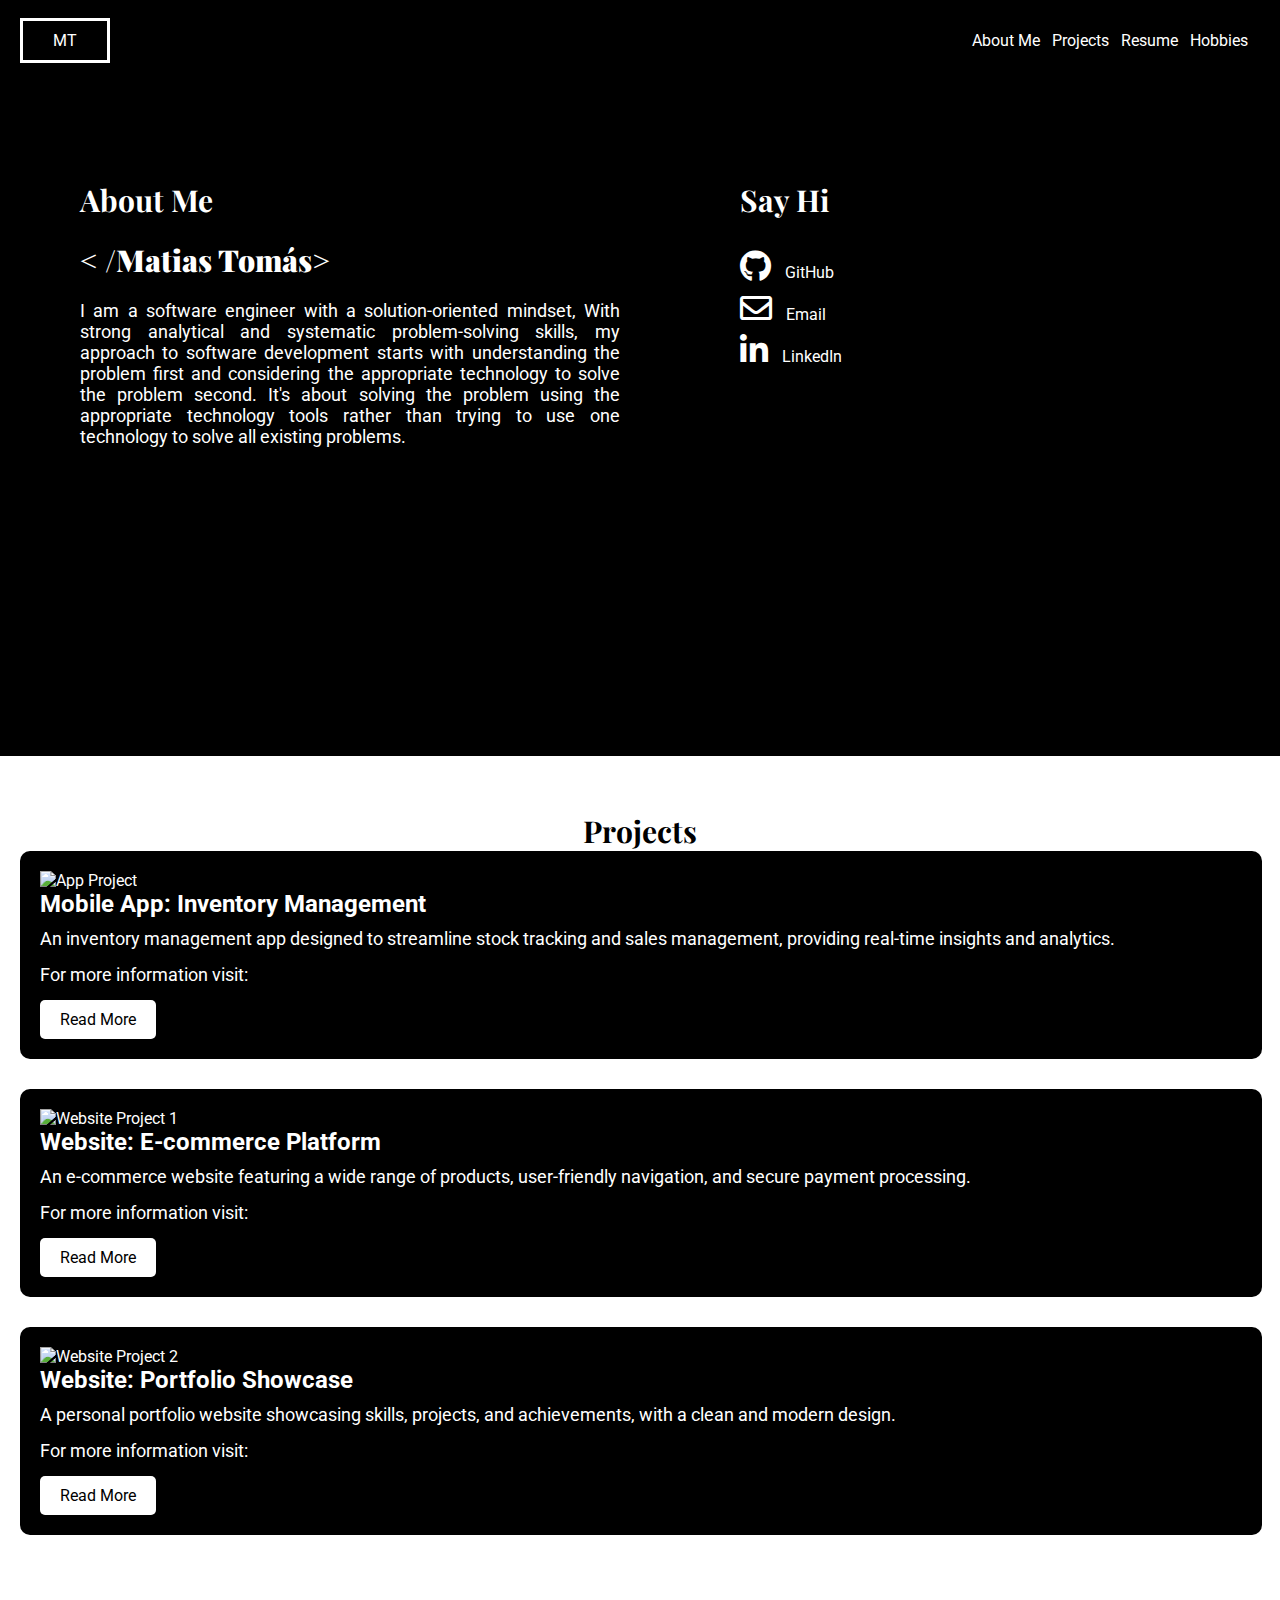
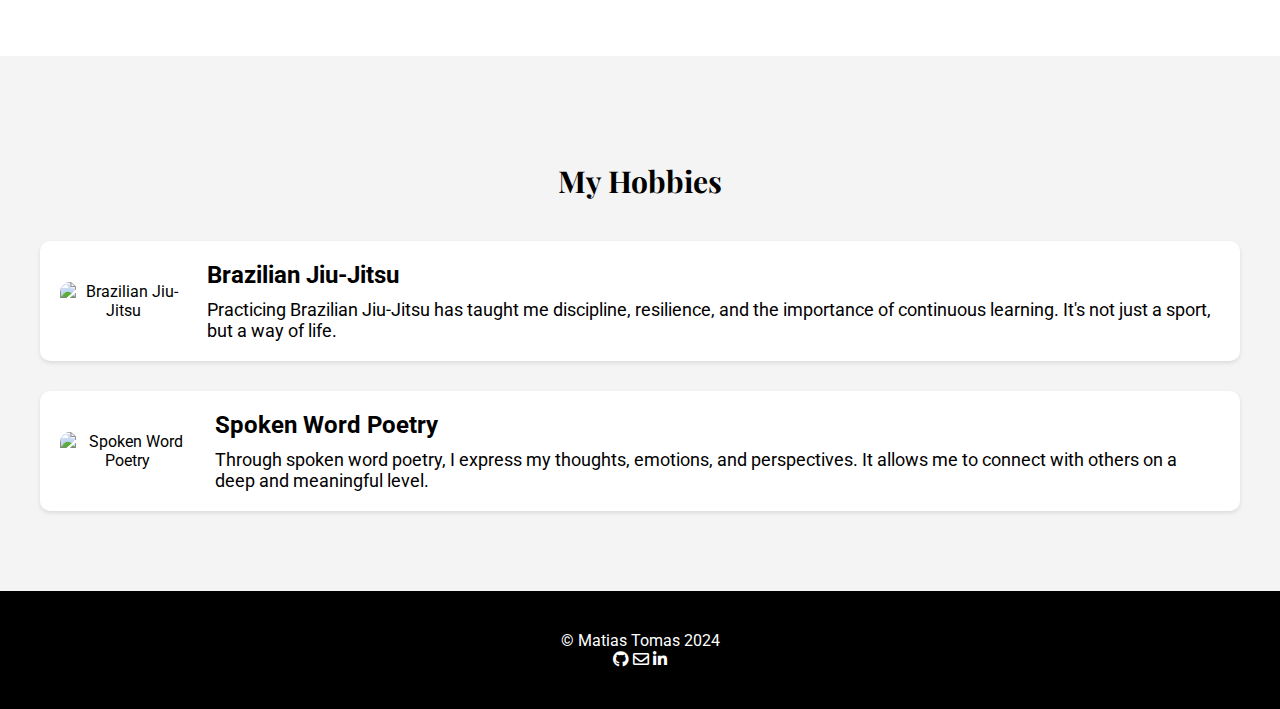
==== index.html @ c50df965 "update version" ====
<!DOCTYPE html>
<html lang="en">
<head>
    <meta charset="UTF-8">
    <meta name="viewport" content="width=device-width, initial-scale=1.0">
    <title>Home</title>
    <link rel="stylesheet" href="css/style.css">
    <link rel="stylesheet" href="https://cdnjs.cloudflare.com/ajax/libs/font-awesome/5.15.4/css/all.min.css">
    <link rel="stylesheet" href="https://cdnjs.cloudflare.com/ajax/libs/font-awesome/4.7.0/css/font-awesome.min.css">
    <link href="https://fonts.googleapis.com/css2?family=Playfair+Display:wght@400;700&family=Roboto:wght@400;700&display=swap" rel="stylesheet">
</head>
<body>
    <div class="wrapper">
        <section class="main">
            <header class="top-section">
                <div class="initials horizontal-grid">MT</div>
                <nav class="menu horizontal-grid">
                    <ul>
                        <li><a href="#aboutme" onclick="getScreenHeight()" id="about">About Me</a></li>
                        <li><a href="#project" onclick="manipulateFooter()">Projects</a></li>
                        <li><a href="matiastomas-cv.pdf">Resume</a></li>
                        <li><a href="#hobbies">Hobbies</a></li>
                        <li>
                            <svg xmlns="http://www.w3.org/2000/svg" viewBox="0 0 512 512">
                                <!-- Font Awesome Pro 5.15.4 by @fontawesome - https://fontawesome.com License - https://fontawesome.com/license (Commercial License) -->
                                <path d="M283.211 512c78.962 0 151.079-35.925 198.857-94.792 7.068-8.708-.639-21.43-11.562-19.35-124.203 23.654-238.262-71.576-238.262-196.954 0-72.222 38.662-138.635 101.498-174.394 9.686-5.512 7.25-20.197-3.756-22.23A258.156 258.156 0 0 0 283.211 0c-141.309 0-256 114.511-256 256 0 141.309 114.511 256 256 256z"/>
                            </svg>
                        </li>
                    </ul>
                </nav>
            </header>

            <section class="banner-section" id="aboutme">
                <div class="mid-container">
                    <div class="about-contact-container">
                        <div class="left-about-me font-size horizontal-grid">
                            <h1>About Me</h1>
                            <h2><strong> < /Matias Tomás></strong></h2>
                            <p>
                               I am a software engineer with a solution-oriented mindset, With strong analytical and systematic problem-solving skills, my approach to software development starts with understanding the problem first and considering the appropriate technology to solve the problem second. It's about solving the problem using the appropriate technology tools rather than trying to use one technology to solve all existing problems.
                            </p>
                        </div>

                        <div class="left-contact-me font-size horizontal-grid">
                          <h2>Say Hi</h2>
                          <ol style="list-style: none; padding: 10px 0 0 0; margin: 0;">
                            <li><a href="https://github.com/Matiastomas" target="_blank"><i class="fab fa-github fa-2x" style="margin-right: 10px;"></i> GitHub</a></li>
                            <li><a href="mailto:matiastomasdev@gmail.com" target="_blank"><i class="far fa-envelope fa-2x" style="margin-right: 10px;"></i> Email</a></li>
                            <li><a href="https://www.linkedin.com/in/matias-tom%C3%A1s/" target="_blank"><i class="fab fa-linkedin fa-2x" style="margin-right: 10px;"></i> LinkedIn</a></li>
                            <!-- Add more social media icons and links as needed -->
                        </ol>
                      </div>
                    </div>
                </div>
            </section>
        </section>    
        <section class="main-content" id="project">
          <h3>Projects</h3>
          <div class="project-card">
              <img src="app_project.jpg" alt="App Project">
              <div class="project-info">
                  <h4>Mobile App: Inventory Management</h4>
                  <p>An inventory management app designed to streamline stock tracking and sales management, providing real-time insights and analytics.</p>
                  <p>For more information visit:</p>
                  <a href="#" class="btn">Read More</a>
              </div>
          </div>
          <div class="project-card">
              <img src="website_project1.jpg" alt="Website Project 1">
              <div class="project-info">
                  <h4>Website: E-commerce Platform</h4>
                  <p>An e-commerce website featuring a wide range of products, user-friendly navigation, and secure payment processing.</p>
                  <p>For more information visit:</p>
                  <a href="#" class="btn">Read More</a>
              </div>
          </div>
          <div class="project-card">
              <img src="website_project2.jpg" alt="Website Project 2">
              <div class="project-info">
                  <h4>Website: Portfolio Showcase</h4>
                  <p>A personal portfolio website showcasing skills, projects, and achievements, with a clean and modern design.</p>
                  <p>For more information visit:</p>
                  <a href="#" class="btn">Read More</a>
              </div>
          </div>
      </section>
      <section class="beyond-the-code-section" id="hobbies">
        <div class="beyond-the-code-container">
            <h3>My Hobbies</h3>
            <div class="activity-card">
                <img src="bjj.jpg" alt="Brazilian Jiu-Jitsu">
                <div class="activity-info">
                    <h4>Brazilian Jiu-Jitsu</h4>
                    <p>Practicing Brazilian Jiu-Jitsu has taught me discipline, resilience, and the importance of continuous learning. It's not just a sport, but a way of life.</p>
                </div>
            </div>
            <div class="activity-card">
                <img src="spoken_word_poetry.jpg" alt="Spoken Word Poetry">
                <div class="activity-info">
                    <h4>Spoken Word Poetry</h4>
                    <p>Through spoken word poetry, I express my thoughts, emotions, and perspectives. It allows me to connect with others on a deep and meaningful level.</p>
                </div>
            </div>
        </div>
    </section>
    
    </div>
    
    <footer>
        <div>&copy; Matias Tomas 2024</div>
        <div class="social-media-icons">
          <a href="https://github.com/Matiastomas" target="_blank"><i class="fab fa-github"></i></a>
          <a href="mailto:matiastomasdev@gmail.com" target="_blank"><i class="far fa-envelope"></i></a>
          <a href="https://www.linkedin.com/in/matias-tom%C3%A1s/" target="_blank"><i class="fab fa-linkedin"></i></a>
          <!-- Add more social media icons and links as needed -->
      </div>
    </footer>
    <script src="js/manipulate-footer.js"></script>
</body>
</html>
---- css/style.css ----
/* Import Google Fonts */
@import url('https://fonts.googleapis.com/css2?family=Playfair+Display:wght@400;700&family=Roboto:wght@400;700&display=swap');

/* Reset and box-sizing */
* {
    margin: 0;
    padding: 0;
    box-sizing: border-box;
}

html, body {
    height: 100%;
}

/* Main container */
.wrapper {
    display: flex;
    flex-direction: column;
    min-height: 100vh;
}

/* Main section to take available space */
.main {
    flex: 1;
}

/* Header */
header {
    background-color: #000000;
    position: fixed;
    top: 0;
    left: 0;
    right: 0;
    z-index: 9999;
    width: 100%;
    height: 80px;
    display: flex;
    justify-content: space-between;
    align-items: center;
    padding: 0 20px;
}

/* Initials */
div.initials {
    border: 3px solid #ffffff;
    padding: 10px 30px;
    color: #ffffff;
    font-family: 'Roboto', sans-serif;
}

/* Navigation menu */
nav.menu ul {
    display: flex;
    list-style: none;
}

.menu ul li {
    margin-left: 12px;
    color: #ffffff;
}

/* Banner section */
.banner-section {
    width: 100%;
    height: 676px;
    background-color: #000000;
    margin-top: 80px;
    padding-top: 20px;
}

/* About and Contact container */
.about-contact-container {
    display: flex;
    justify-content: space-between;
    flex-wrap: wrap;
}

/* About me section */
.left-about-me {
    width: 45%;
}

.left-about-me p {
    font-family: 'Roboto', sans-serif;
    text-align: justify;
    font-size: 18px;
}

/* Contact me section */
.left-contact-me {
    width: 45%;
}

.left-contact-me ol {
    padding: 0;
    margin: 0;
}

.left-contact-me li {
    margin-bottom: 10px;
}

/* Links */
a {
    color: #ffffff;
    text-decoration: none;
}

/* Hover effect for links */
ul li a:hover {
    border-bottom: 4px solid #ffffff;
    padding-bottom: 10px;
    cursor: pointer;
}

/* Color class */
.color {
    color: #ffffff;
}

/* Font size class */
.font-size {
    color: #ffffff;
    font-size: 12px;
}

/* Project card container */
.project-card {
    background-color: #000000; /* Black background */
    color: #ffffff; /* White text */
    padding: 20px;
    border-radius: 10px;
    margin-bottom: 30px;
    margin-left: 20px;
    width: 97%;
}

/* Project card title */
.project-card h4 {
    font-size: 24px;
    margin-bottom: 10px;
}

/* Project card description */
.project-card p {
    font-size: 18px;
    margin-bottom: 15px;
}

/* Read more button */
.project-card .btn {
    display: inline-block;
    background-color: #ffffff; /* White background */
    color: #000000; /* Black text */
    padding: 10px 20px;
    border-radius: 5px;
    text-decoration: none;
    transition: background-color 0.3s;
}

.project-card .btn:hover {
    background-color: #cccccc; /* Light gray background on hover */
}

h3 {
    margin-top: 55px;
    text-align: center;
    font-family: 'Playfair Display', serif;
    font-size: 30px;
}

/* Remove list style */
.remove-list-style {
    list-style: none;
}

/* Mid container */
.mid-container {
    margin-left: 80px;
    margin-top: 80px;
}

/* Headings with Playfair Display font */
h1, h2 {
    padding-bottom: 20px;
    font-family: 'Playfair Display', serif;
    font-size: 30px;
}

/* Highlight name and larger font size */
p strong {
    font-size: 1.2em;
    font-family: 'Playfair Display', serif;
}

/* Body text with Roboto font */
body, p, ul, li, label, input, textarea, form {
    font-family: 'Roboto', sans-serif;
}

/* Main content */
.main-content {
    width: 100%;
    height: 930px;
    margin-top: -30px;
    padding-top: 30px;
}

/* Footer */
footer {
    color: #ffffff;
    background-color: #000000;
    text-align: center;
    padding: 40px;
    margin-top: auto;
}

/* Footer alternative */
#footer1 {
    color: #ffffff;
    background-color: #000000;
    text-align: center;
    padding: 70px;
    top: 0px;
}

/* Contact form */
.contact-form {
    padding-bottom: 30px;
    width: 100%;
    display: flex;
    justify-content: center;
    padding-top: 25px;
}

/* Form elements */
input[type="email"], input[type="button"], textarea, label {
    display: block;
}

/* Email input */
.input-email {
    width: 80%;
    border-width: 1px;
    border-radius: 4px;
    padding: 15px;
}

/* Form */
form {
    width: 60%;
    margin-left: 190px;
}

/* Label */
label {
    margin-top: 7px;
}

/* Button style */
.button-style {
    margin-top: 10px;
    background-color: #000000;
    padding: 12px 30px;
    color: #ffffff;
    border-radius: 4px;
}

/* Textarea */
textarea {
    width: 80%;
    border-width: 1px;
    border-radius: 4px;
    height: 250px;
}

/* Use relative units */
body, p, ul, li, label, input, textarea, form {
    font-family: 'Roboto', sans-serif;
    font-size: 16px; /* Base font size */
}

/* Media queries for different screen sizes */
@media only screen and (max-width: 768px) {
    /* Wrapper */
    .wrapper {
        padding-top: 80px;
    }
    
    /* Main */
    .main {
        padding-top: 50px;
    }
    
    /* Banner section */
    .banner-section {
        height: auto;
        padding-top: 40px;
    }
    
    /* Mid container */
    .mid-container {
        margin-left: 0;
        margin-top: 30px;
    }
    
    /* Project card */
    .project-card {
        margin-left: 0;
        width: 90%;
    }

    /* Header */
    header {
        flex-direction: column;
        align-items: flex-start;
        padding: 10px;
        height: auto;
    }
    
    .initials {
        margin-left: 0;
        margin-top: 0;
    }
    
    .menu ul {
        flex-direction: column;
        align-items: flex-start;
        margin-top: 10px;
    }
    
    .menu ul li {
        margin-left: 0;
        margin-bottom: 10px;
    }
    
    /* About me section */
    .left-about-me, .left-contact-me {
        width: 100%;
        margin: 0;
    }

    .left-about-me p {
        width: 100%;
    }
    
    /* Contact me section */
    .left-contact-me {
        position: static;
        margin-top: 20px;
    }
    
    /* Footer */
    footer {
        padding: 20px;
    }
}

/* Media queries for extra small screens */
@media only screen and (max-width: 480px) {
    /* Project card title */
    .project-card h4 {
        font-size: 20px;
    }

    /* Project card description */
    .project-card p {
        font-size: 16px;
    }

    /* Read more button */
    .project-card .btn {
        padding: 8px 16px;
    }
    
    /* Headings */
    h1, h2 {
        font-size: 24px;
    }
    
    h3 {
        font-size: 24px;
    }
}

/* Beyond the Code section */
.beyond-the-code-section {
    width: 100%;
    background-color: #f4f4f4; /* Light gray background */
    padding: 50px 20px;
    text-align: center;
}

.beyond-the-code-container {
    max-width: 1200px;
    margin: 0 auto;
}

.beyond-the-code-section h3 {
    font-family: 'Playfair Display', serif;
    font-size: 30px;
    margin-bottom: 40px;
}

.activity-card {
    display: flex;
    align-items: center;
    background-color: #ffffff; /* White background */
    color: #000000; /* Black text */
    padding: 20px;
    border-radius: 10px;
    margin-bottom: 30px;
    box-shadow: 0 2px 4px rgba(0, 0, 0, 0.1);
}

.activity-card img {
    max-width: 150px;
    margin-right: 20px;
    border-radius: 10px;
}

.activity-info {
    text-align: left;
}

.activity-info h4 {
    font-size: 24px;
    margin-bottom: 10px;
}

.activity-info p {
    font-size: 18px;
}

/* Responsive adjustments */
@media only screen and (max-width: 768px) {
    .activity-card {
        flex-direction: column;
        text-align: center;
    }

    .activity-card img {
        margin-right: 0;
        margin-bottom: 20px;
    }
}

@media only screen and (max-width: 480px) {
    .activity-info h4 {
        font-size: 20px;
    }

    .activity-info p {
        font-size: 16px;
    }
}
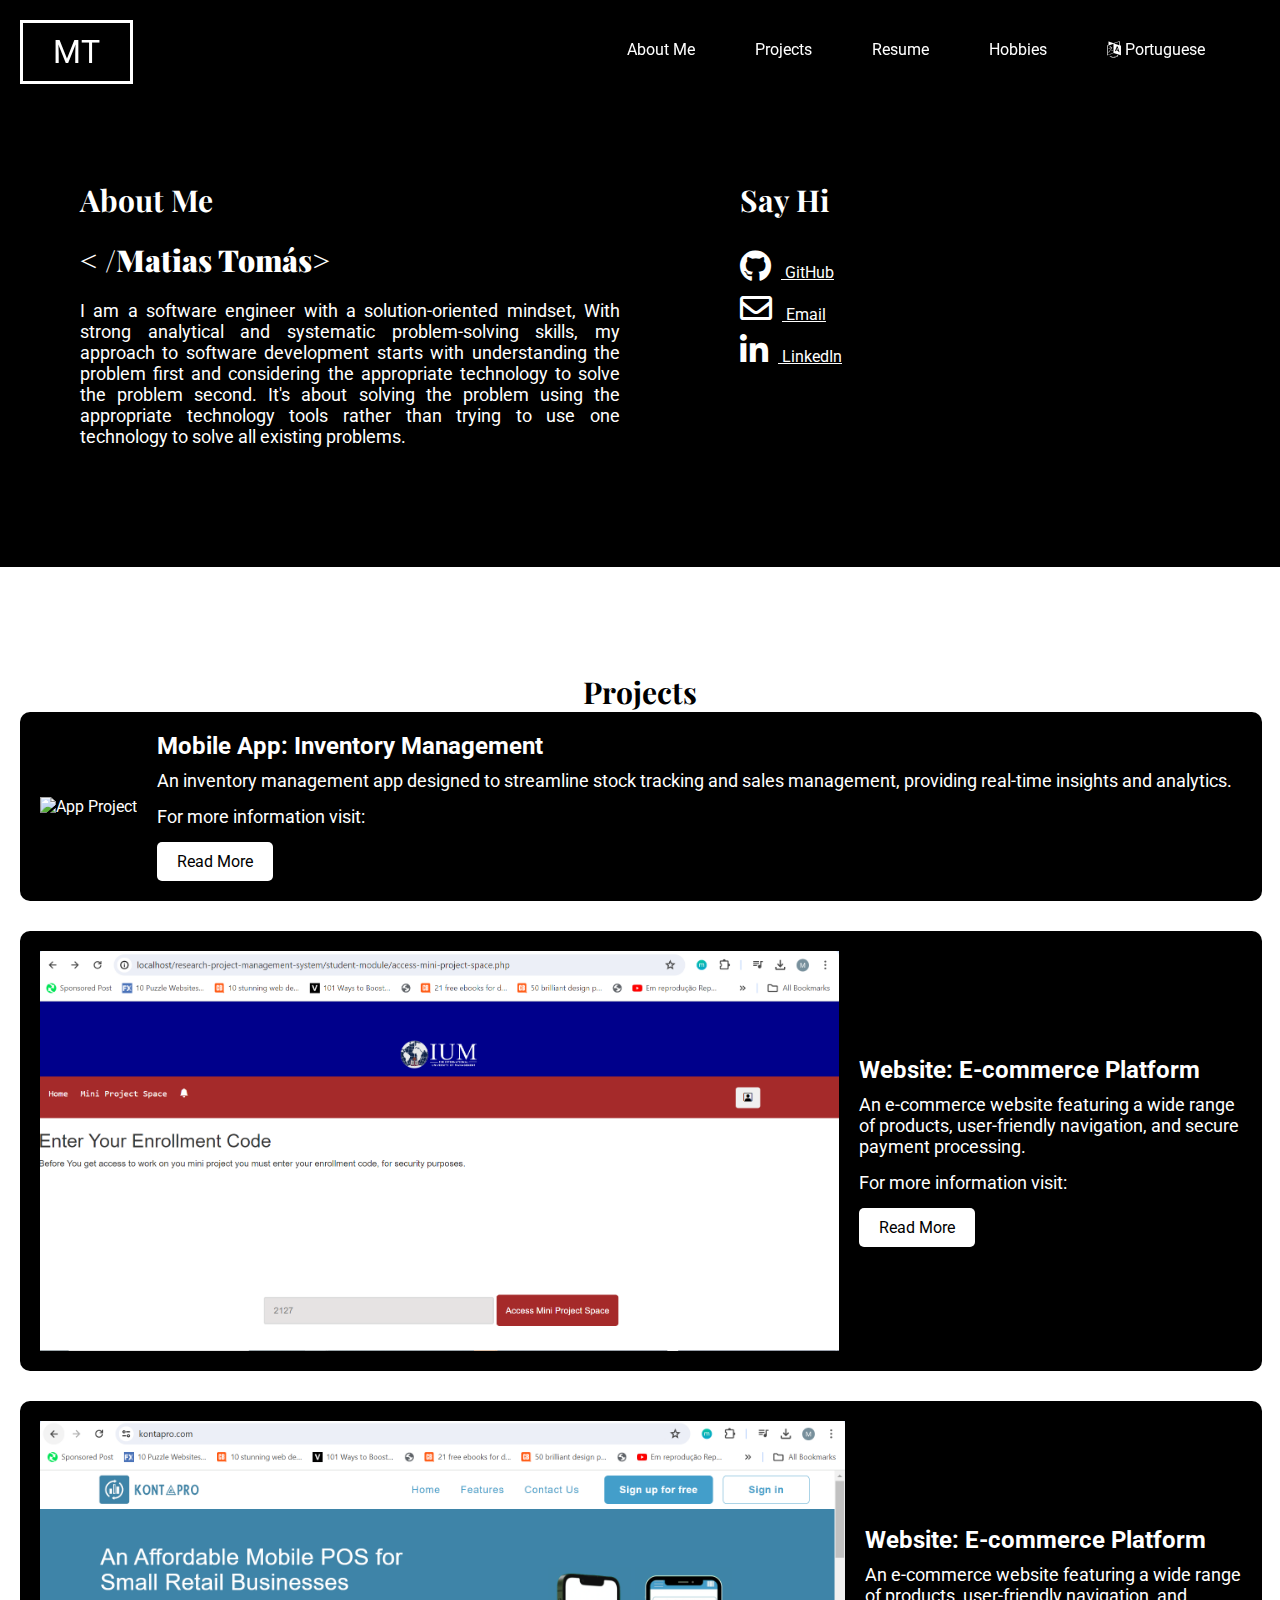
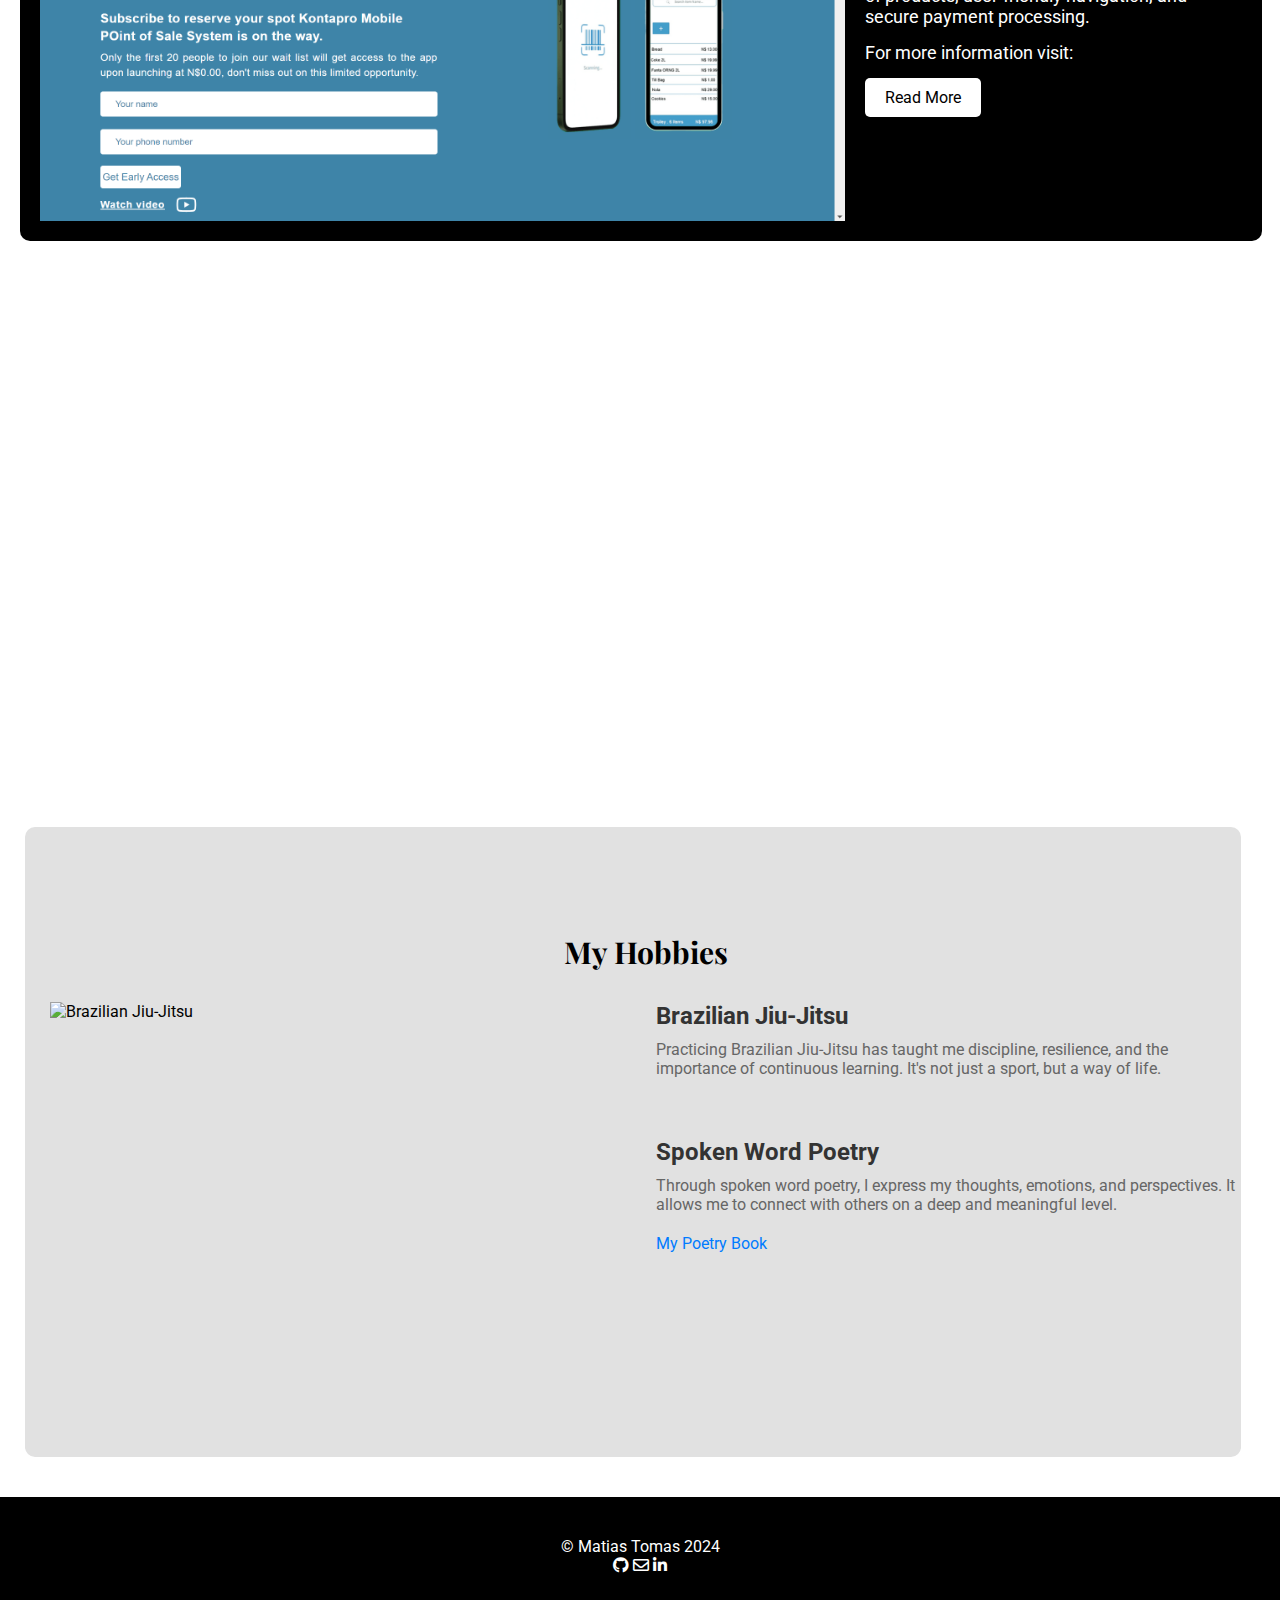
==== commit 4649914b: "added  small ui fixes" ====
--- a/index.html
+++ b/index.html
@@ -11,26 +11,23 @@
 </head>
 <body>
     <div class="wrapper">
-        <section class="main">
-            <header class="top-section">
-                <div class="initials horizontal-grid">MT</div>
-                <nav class="menu horizontal-grid">
-                    <ul>
-                        <li><a href="#aboutme" onclick="getScreenHeight()" id="about">About Me</a></li>
-                        <li><a href="#project" onclick="manipulateFooter()">Projects</a></li>
-                        <li><a href="matiastomas-cv.pdf">Resume</a></li>
-                        <li><a href="#hobbies">Hobbies</a></li>
-                        <li>
-                            <svg xmlns="http://www.w3.org/2000/svg" viewBox="0 0 512 512">
-                                <!-- Font Awesome Pro 5.15.4 by @fontawesome - https://fontawesome.com License - https://fontawesome.com/license (Commercial License) -->
-                                <path d="M283.211 512c78.962 0 151.079-35.925 198.857-94.792 7.068-8.708-.639-21.43-11.562-19.35-124.203 23.654-238.262-71.576-238.262-196.954 0-72.222 38.662-138.635 101.498-174.394 9.686-5.512 7.25-20.197-3.756-22.23A258.156 258.156 0 0 0 283.211 0c-141.309 0-256 114.511-256 256 0 141.309 114.511 256 256 256z"/>
-                            </svg>
-                        </li>
-                    </ul>
-                </nav>
-            </header>
+     
+            <header class="header">
+                <a href="" class="logo">MT</a>
+                <input class="menu-btn" type="checkbox" id="menu-btn" />
+                <label class="menu-icon" for="menu-btn"><span class="navicon"></span></label>
+                <ul class="menu">
+                   <li><a href="#aboutme" onclick="getScreenHeight()" id="about">About Me</a></li>
+                                      <li><a href="#project" onclick="manipulateFooter()">Projects</a></li>
+                                      <li><a href="matiastomas-cv.pdf">Resume</a></li>
+                                      <li><a href="#hobbies">Hobbies</a></li>
+                                      <li>
+                                        <li><a href="#portuguese" class="portuguese-link"><i class="fa fa-language"></i> Portuguese</a></li>
 
-            <section class="banner-section" id="aboutme">
+                </ul>
+              </header>
+
+              <section class="banner-section" id="aboutme">
                 <div class="mid-container">
                     <div class="about-contact-container">
                         <div class="left-about-me font-size horizontal-grid">
@@ -53,11 +50,11 @@
                     </div>
                 </div>
             </section>
-        </section>    
+        
         <section class="main-content" id="project">
           <h3>Projects</h3>
           <div class="project-card">
-              <img src="app_project.jpg" alt="App Project">
+              <img src="kontapro-app.png" alt="App Project">
               <div class="project-info">
                   <h4>Mobile App: Inventory Management</h4>
                   <p>An inventory management app designed to streamline stock tracking and sales management, providing real-time insights and analytics.</p>
@@ -66,7 +63,7 @@
               </div>
           </div>
           <div class="project-card">
-              <img src="website_project1.jpg" alt="Website Project 1">
+              <img src="rms.PNG"height="400px" alt="Website Project 1">
               <div class="project-info">
                   <h4>Website: E-commerce Platform</h4>
                   <p>An e-commerce website featuring a wide range of products, user-friendly navigation, and secure payment processing.</p>
@@ -75,34 +72,41 @@
               </div>
           </div>
           <div class="project-card">
-              <img src="website_project2.jpg" alt="Website Project 2">
-              <div class="project-info">
-                  <h4>Website: Portfolio Showcase</h4>
-                  <p>A personal portfolio website showcasing skills, projects, and achievements, with a clean and modern design.</p>
-                  <p>For more information visit:</p>
-                  <a href="#" class="btn">Read More</a>
-              </div>
-          </div>
-      </section>
-      <section class="beyond-the-code-section" id="hobbies">
-        <div class="beyond-the-code-container">
-            <h3>My Hobbies</h3>
-            <div class="activity-card">
-                <img src="bjj.jpg" alt="Brazilian Jiu-Jitsu">
-                <div class="activity-info">
-                    <h4>Brazilian Jiu-Jitsu</h4>
-                    <p>Practicing Brazilian Jiu-Jitsu has taught me discipline, resilience, and the importance of continuous learning. It's not just a sport, but a way of life.</p>
-                </div>
-            </div>
-            <div class="activity-card">
-                <img src="spoken_word_poetry.jpg" alt="Spoken Word Poetry">
-                <div class="activity-info">
-                    <h4>Spoken Word Poetry</h4>
-                    <p>Through spoken word poetry, I express my thoughts, emotions, and perspectives. It allows me to connect with others on a deep and meaningful level.</p>
-                </div>
+            <img src="kontapro-online.PNG"  height="400px" alt="Website Project 1">
+            <div class="project-info">
+                <h4>Website: E-commerce Platform</h4>
+                <p>An e-commerce website featuring a wide range of products, user-friendly navigation, and secure payment processing.</p>
+                <p>For more information visit:</p>
+                <a href="#" class="btn">Read More</a>
             </div>
         </div>
-    </section>
+      </section>
+      
+      <div class="beyond-the-code-container" id="hobbies">
+        <h3>My Hobbies</h3>
+        <div class="activity-section">
+            <div class="activity-image">
+                <img src="BJJ.PNG" class="img-size" alt="Brazilian Jiu-Jitsu">
+            </div>
+            <div class="activity-info">
+                <h4>Brazilian Jiu-Jitsu</h4>
+                <p>Practicing Brazilian Jiu-Jitsu has taught me discipline, resilience, and the importance of continuous learning. It's not just a sport, but a way of life.</p>
+            </div>
+        </div>
+        <div class="activity-section">
+            <div class="activity-image">
+                <iframe width="560" height="315" src="https://www.youtube.com/embed/LlLT0b0JiiI?si=gyUx7DQrzbQq4Wj-" title="YouTube video player" frameborder="0" allow="accelerometer; autoplay; clipboard-write; encrypted-media; gyroscope; picture-in-picture; web-share" referrerpolicy="strict-origin-when-cross-origin" allowfullscreen></iframe>
+            </div>
+            <div class="activity-info">
+                <h4>Spoken Word Poetry</h4>
+                <p>Through spoken word poetry, I express my thoughts, emotions, and perspectives. It allows me to connect with others on a deep and meaningful level.</p>
+                
+                <!-- Link to your poetry book -->
+                <a href="link-to-your-poetry-book" class="book-link">My Poetry Book</a>
+            </div>
+        </div>
+    </div>
+    
     
     </div>
     
@@ -115,6 +119,5 @@
           <!-- Add more social media icons and links as needed -->
       </div>
     </footer>
-    <script src="js/manipulate-footer.js"></script>
 </body>
 </html>
--- a/css/style.css
+++ b/css/style.css
@@ -1,3 +1,9 @@
+/* Remove hover effect for Portuguese link */
+.menu li a.portuguese-link:hover {
+    color: #fff !important; /* Set color to white and override existing hover */
+    text-decoration: none !important; /* Remove underline */
+}
+
 /* Import Google Fonts */
 @import url('https://fonts.googleapis.com/css2?family=Playfair+Display:wght@400;700&family=Roboto:wght@400;700&display=swap');
 
@@ -12,62 +18,161 @@
     height: 100%;
 }
 
-/* Main container */
-.wrapper {
-    display: flex;
-    flex-direction: column;
-    min-height: 100vh;
-}
-
-/* Main section to take available space */
-.main {
-    flex: 1;
-}
-
-/* Header */
-header {
+
+  
+  a {
+    color: #fff;
+  }
+  
+  /* header */
+  
+  .header {
+    background-color: #000;
+    box-shadow: 1px 1px 4px 0 rgba(0,0,0,.1);
+    position: fixed;
+    width: 100%;
+    padding:20px;
+    z-index: 3;
+  }
+  
+  .header ul {
+    margin-right:25px;
+    margin-top:0;
+    padding: 0;
+    list-style: none;
+    overflow: hidden;
+    background-color: #000;
+  }
+  
+  .header li a {
+    display: block;
+    padding: 20px 20px;
+    text-decoration: none;
+  }
+  
+  .header li a:hover,
+  .header .menu-btn:hover {
+     border-bottom: 4px solid #ffffff;
+      padding-bottom: 10px;
+      cursor: pointer;
+  }
+  
+  .header .logo {
+    display: block;
+    float: left;
+    font-size: 2em;
+  text-decoration: none;
+  border: 3px solid #ffffff;
+      padding: 10px 30px;
+      font-family: 'Roboto', sans-serif;
+  }
+  
+  /* menu */
+  
+  .header .menu {
+    clear: both;
+    max-height: 0;
+    transition: max-height .2s ease-out;
+  }
+  
+  /* menu icon */
+  
+  .header .menu-icon {
+    cursor: pointer;
+    display: inline-block;
+    float: right;
+    padding: 28px 20px;
+    position: relative;
+    user-select: none;
+    margin-right:30px;
+  }
+  
+  .header .menu-icon .navicon {
+    background: #333;
+    display: block;
+    height: 2px;
+    position: relative;
+    transition: background .2s ease-out;
+    width: 18px;
+  }
+  
+  .header .menu-icon .navicon:before,
+  .header .menu-icon .navicon:after {
+    background-color: #fff;
+    content: '';
+    display: block;
+    height: 100%;
+    position: absolute;
+    transition: all .2s ease-out;
+    width: 100%;
+  }
+  
+  .header .menu-icon .navicon:before {
+    top: 5px;
+  }
+  
+  .header .menu-icon .navicon:after {
+    top: -5px;
+  }
+  
+  /* menu btn */
+  
+  .header .menu-btn {
+    display: none;
+  }
+  
+  .header .menu-btn:checked ~ .menu {
+    max-height: 240px;
+  }
+  
+  .header .menu-btn:checked ~ .menu-icon .navicon {
+    background: transparent;
+  }
+  
+  .header .menu-btn:checked ~ .menu-icon .navicon:before {
+    transform: rotate(-45deg);
+  }
+  
+  .header .menu-btn:checked ~ .menu-icon .navicon:after {
+    transform: rotate(45deg);
+  }
+  
+  .header .menu-btn:checked ~ .menu-icon:not(.steps) .navicon:before,
+  .header .menu-btn:checked ~ .menu-icon:not(.steps) .navicon:after {
+    top: 0;
+  }
+  
+  /* 48em = 768px */
+  
+  @media (min-width: 48em) {
+    .header li {
+      float: left;
+    }
+    .header li a {
+      padding: 20px 30px;
+    }
+    .header .menu {
+      clear: none;
+      float: right;
+      max-height: none;
+    }
+    .header .menu-icon {
+      display: none;
+    }
+  }
+  
+ 
+
+  /* Banner section */
+
+  .banner-section {
+    width: 100%;
     background-color: #000000;
-    position: fixed;
-    top: 0;
-    left: 0;
-    right: 0;
-    z-index: 9999;
-    width: 100%;
-    height: 80px;
-    display: flex;
-    justify-content: space-between;
-    align-items: center;
-    padding: 0 20px;
-}
-
-/* Initials */
-div.initials {
-    border: 3px solid #ffffff;
-    padding: 10px 30px;
-    color: #ffffff;
-    font-family: 'Roboto', sans-serif;
-}
-
-/* Navigation menu */
-nav.menu ul {
-    display: flex;
-    list-style: none;
-}
-
-.menu ul li {
-    margin-left: 12px;
-    color: #ffffff;
-}
-
-/* Banner section */
-.banner-section {
-    width: 100%;
-    height: 676px;
-    background-color: #000000;
-    margin-top: 80px;
-    padding-top: 20px;
-}
-
+    margin:0px;
+    padding-top: 100px;
+    padding-bottom: 120px;
+    
+}
 /* About and Contact container */
 .about-contact-container {
     display: flex;
@@ -99,31 +204,12 @@
 .left-contact-me li {
     margin-bottom: 10px;
 }
-
-/* Links */
-a {
-    color: #ffffff;
-    text-decoration: none;
-}
-
-/* Hover effect for links */
-ul li a:hover {
-    border-bottom: 4px solid #ffffff;
-    padding-bottom: 10px;
-    cursor: pointer;
-}
-
-/* Color class */
-.color {
-    color: #ffffff;
-}
-
 /* Font size class */
 .font-size {
     color: #ffffff;
     font-size: 12px;
 }
-
+/* Project card container */
 /* Project card container */
 .project-card {
     background-color: #000000; /* Black background */
@@ -133,7 +219,27 @@
     margin-bottom: 30px;
     margin-left: 20px;
     width: 97%;
-}
+    display: flex;
+    align-items: center; /* Align items vertically */
+}
+
+/* Project info */
+.project-info {
+    flex: 1;
+    margin-left: 20px; /* Add space between image and text */
+}
+
+/* Project image */
+.project-image {
+    flex: 1;
+}
+
+.project-image img {
+    width: 100%;
+    height: auto;
+    border-radius: 5px; /* Optional: Add border radius to the image */
+}
+
 
 /* Project card title */
 .project-card h4 {
@@ -201,9 +307,8 @@
 /* Main content */
 .main-content {
     width: 100%;
-    height: 930px;
-    margin-top: -30px;
-    padding-top: 30px;
+    height: 1800px;
+    padding-top: 50px;
 }
 
 /* Footer */
@@ -282,21 +387,9 @@
 
 /* Media queries for different screen sizes */
 @media only screen and (max-width: 768px) {
-    /* Wrapper */
-    .wrapper {
-        padding-top: 80px;
-    }
-    
-    /* Main */
-    .main {
-        padding-top: 50px;
-    }
-    
-    /* Banner section */
-    .banner-section {
-        height: auto;
-        padding-top: 40px;
-    }
+   
+    
+   
     
     /* Mid container */
     .mid-container {
@@ -310,29 +403,16 @@
         width: 90%;
     }
 
-    /* Header */
-    header {
-        flex-direction: column;
-        align-items: flex-start;
-        padding: 10px;
-        height: auto;
-    }
+   
     
     .initials {
         margin-left: 0;
         margin-top: 0;
     }
     
-    .menu ul {
-        flex-direction: column;
-        align-items: flex-start;
-        margin-top: 10px;
-    }
-    
-    .menu ul li {
-        margin-left: 0;
-        margin-bottom: 10px;
-    }
+   
+    
+
     
     /* About me section */
     .left-about-me, .left-contact-me {
@@ -383,54 +463,60 @@
     }
 }
 
-/* Beyond the Code section */
-.beyond-the-code-section {
-    width: 100%;
-    background-color: #f4f4f4; /* Light gray background */
-    padding: 50px 20px;
-    text-align: center;
-}
-
 .beyond-the-code-container {
-    max-width: 1200px;
-    margin: 0 auto;
-}
-
-.beyond-the-code-section h3 {
-    font-family: 'Playfair Display', serif;
-    font-size: 30px;
+    padding-top:50px;
+    background-color: rgb(225, 225, 225);
+    margin-top: 60px;
+    width: 95%;
+    border-radius:10px 10px;
+    margin-left: 25px;
+    padding-left: 25px;
+}
+
+.activity-section {
+    display: flex;
     margin-bottom: 40px;
-}
-
-.activity-card {
-    display: flex;
-    align-items: center;
-    background-color: #ffffff; /* White background */
-    color: #000000; /* Black text */
-    padding: 20px;
-    border-radius: 10px;
-    margin-bottom: 30px;
-    box-shadow: 0 2px 4px rgba(0, 0, 0, 0.1);
-}
-
-.activity-card img {
-    max-width: 150px;
-    margin-right: 20px;
-    border-radius: 10px;
-}
-
-.activity-info {
-    text-align: left;
-}
-
-.activity-info h4 {
+    margin-top: 30px;
+}
+
+
+.activity-section .activity-image {
+    flex: 1;
+    margin-right: 20px; /* Adjust spacing between image and text */
+}
+
+.activity-section .activity-image img {
+    width: 100%;
+    height: auto;
+}
+
+.activity-section .activity-info {
+    flex: 1;
+}
+
+.activity-section h4 {
+    color: #333;
     font-size: 24px;
     margin-bottom: 10px;
 }
 
-.activity-info p {
-    font-size: 18px;
-}
+.activity-section p {
+    color: #666;
+    font-size: 16px;
+    margin-bottom: 20px;
+}
+
+.book-link {
+    display: inline-block;
+    color: #007bff;
+    text-decoration: none;
+    font-size: 16px;
+}
+
+.book-link:hover {
+    text-decoration: underline;
+}
+
 
 /* Responsive adjustments */
 @media only screen and (max-width: 768px) {
@@ -454,3 +540,10 @@
         font-size: 16px;
     }
 }
+
+.img-size {
+    width: 1000px; /* Adjust width as needed */
+    height: 600px;
+}
+
+
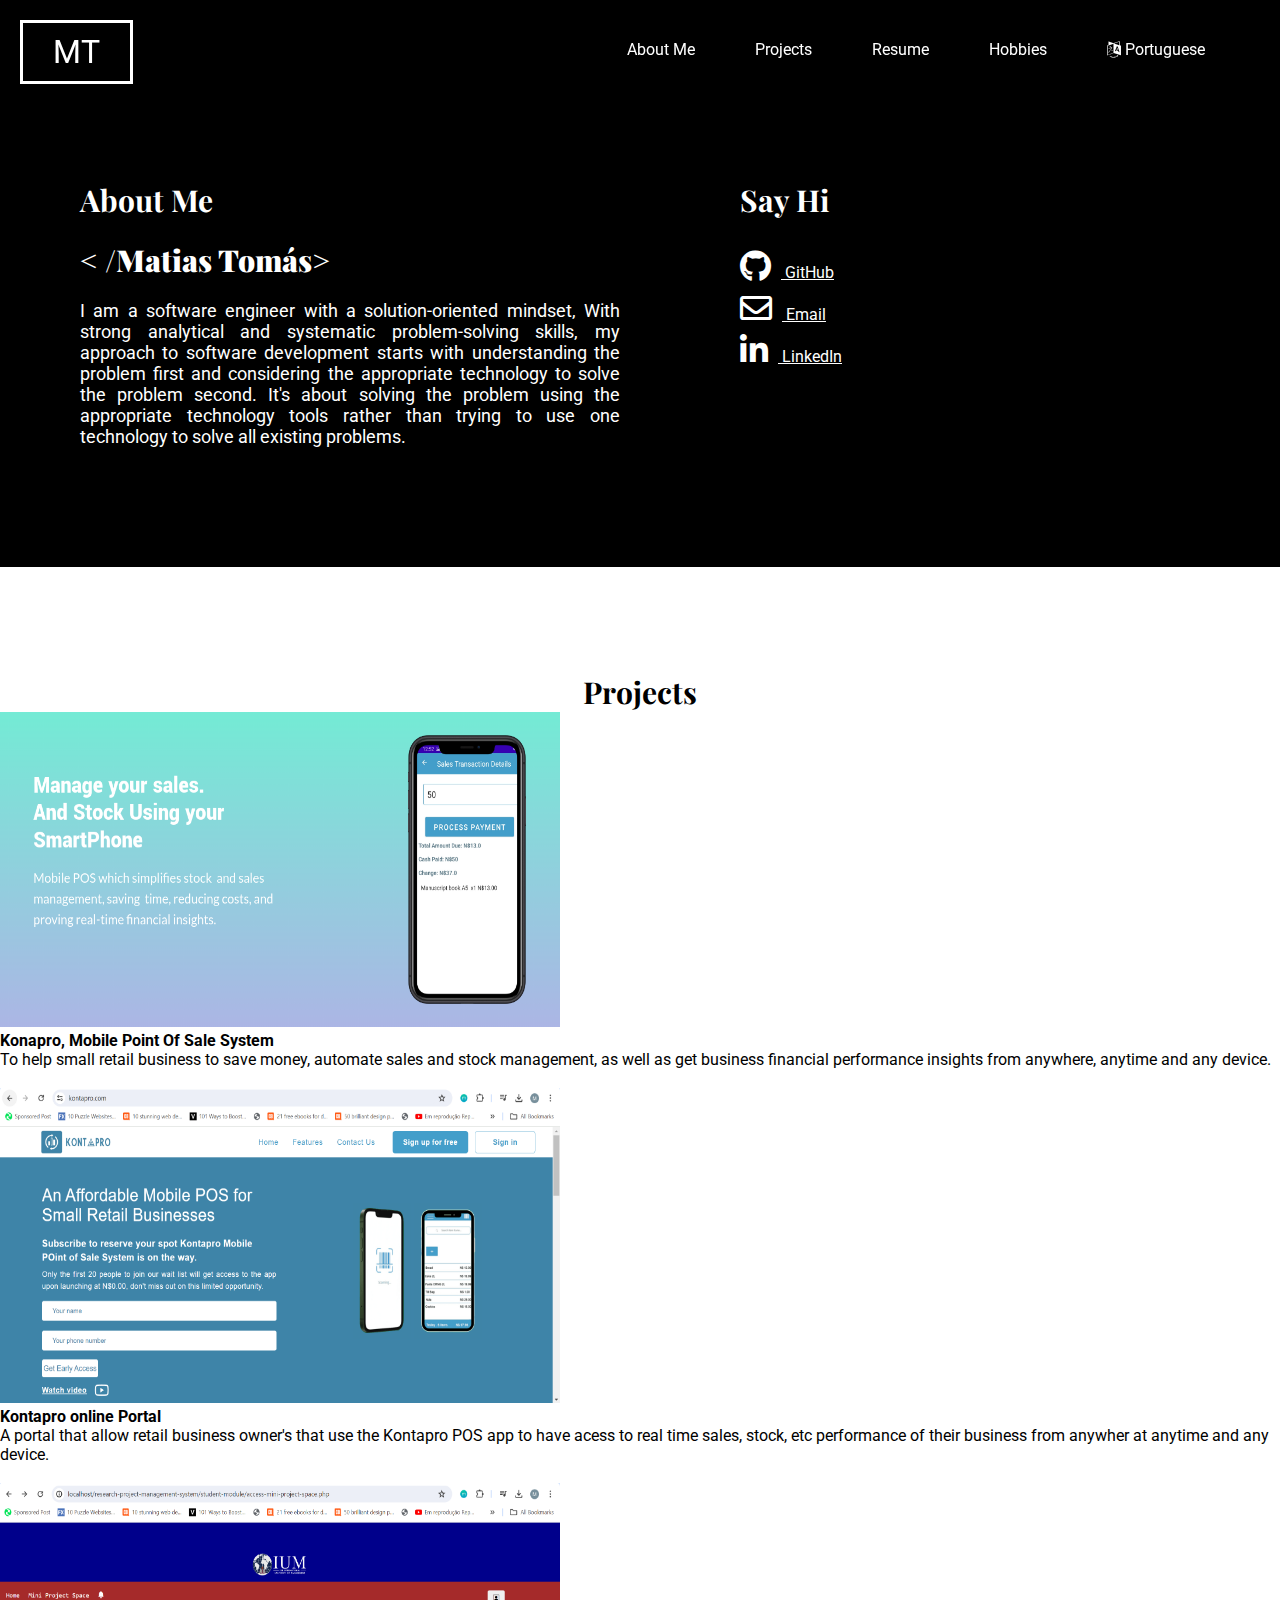
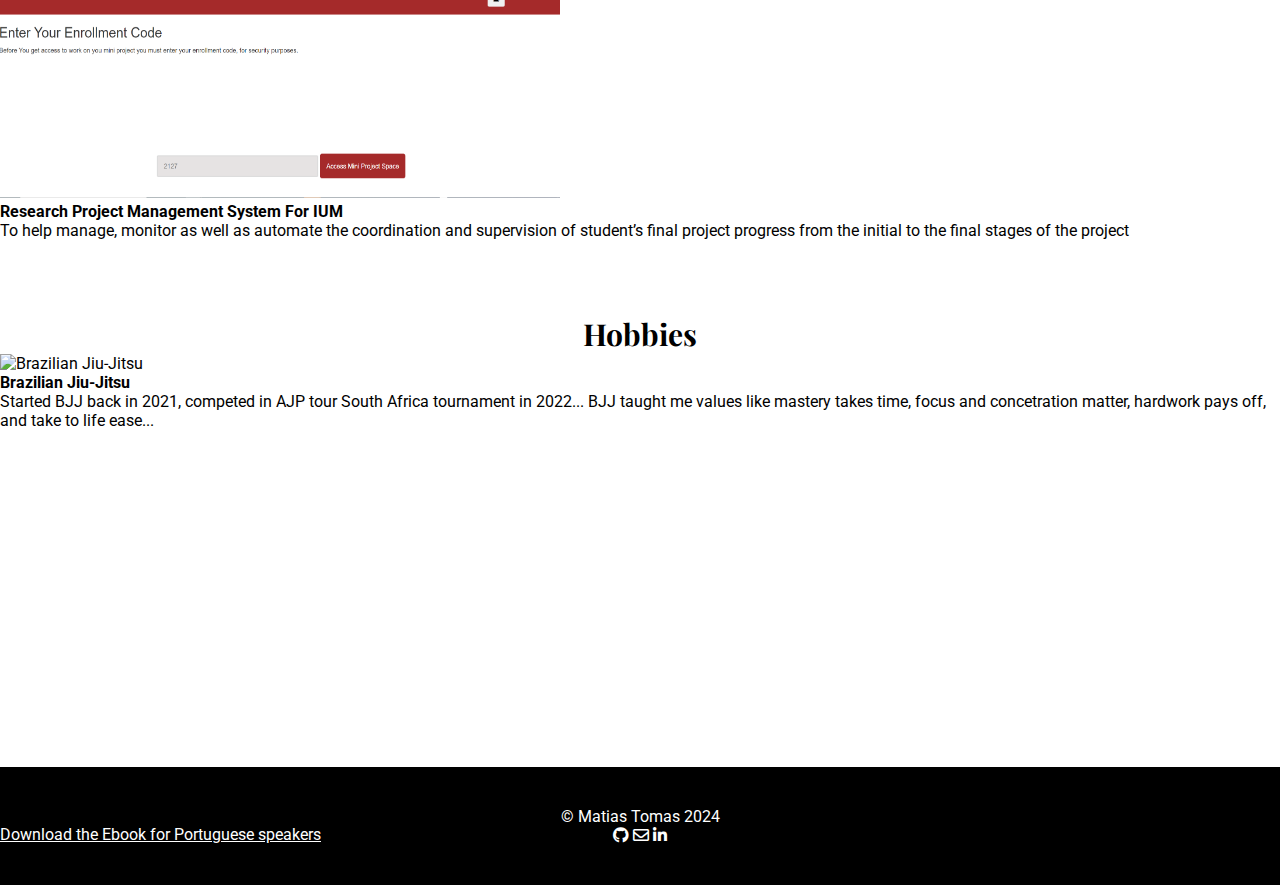
==== commit 497d00bd: "added  portuguese and english" ====
--- a/index.html
+++ b/index.html
@@ -22,7 +22,7 @@
                                       <li><a href="matiastomas-cv.pdf">Resume</a></li>
                                       <li><a href="#hobbies">Hobbies</a></li>
                                       <li>
-                                        <li><a href="#portuguese" class="portuguese-link"><i class="fa fa-language"></i> Portuguese</a></li>
+                                        <li><a href="https://matiastomas.github.io/portfolio-matias-tomas/pt/" class="portuguese-link"><i class="fa fa-language"></i> Portuguese</a></li>
 
                 </ul>
               </header>
@@ -44,7 +44,7 @@
                             <li><a href="https://github.com/Matiastomas" target="_blank"><i class="fab fa-github fa-2x" style="margin-right: 10px;"></i> GitHub</a></li>
                             <li><a href="mailto:matiastomasdev@gmail.com" target="_blank"><i class="far fa-envelope fa-2x" style="margin-right: 10px;"></i> Email</a></li>
                             <li><a href="https://www.linkedin.com/in/matias-tom%C3%A1s/" target="_blank"><i class="fab fa-linkedin fa-2x" style="margin-right: 10px;"></i> LinkedIn</a></li>
-                            <!-- Add more social media icons and links as needed -->
+                           
                         </ol>
                       </div>
                     </div>
@@ -53,60 +53,85 @@
         
         <section class="main-content" id="project">
           <h3>Projects</h3>
-          <div class="project-card">
-              <img src="kontapro-app.png" alt="App Project">
-              <div class="project-info">
-                  <h4>Mobile App: Inventory Management</h4>
-                  <p>An inventory management app designed to streamline stock tracking and sales management, providing real-time insights and analytics.</p>
-                  <p>For more information visit:</p>
-                  <a href="#" class="btn">Read More</a>
-              </div>
-          </div>
-          <div class="project-card">
-              <img src="rms.PNG"height="400px" alt="Website Project 1">
-              <div class="project-info">
-                  <h4>Website: E-commerce Platform</h4>
-                  <p>An e-commerce website featuring a wide range of products, user-friendly navigation, and secure payment processing.</p>
-                  <p>For more information visit:</p>
-                  <a href="#" class="btn">Read More</a>
-              </div>
-          </div>
-          <div class="project-card">
-            <img src="kontapro-online.PNG"  height="400px" alt="Website Project 1">
-            <div class="project-info">
-                <h4>Website: E-commerce Platform</h4>
-                <p>An e-commerce website featuring a wide range of products, user-friendly navigation, and secure payment processing.</p>
-                <p>For more information visit:</p>
-                <a href="#" class="btn">Read More</a>
+         
+        
+        <!-- Project card -->
+        <div class="hobbies-card">
+            <div class="hobbies-image">
+                <img src="T39OXR8cDqk1_1024_500.png"   width="560" height="315"   alt="Brazilian Jiu-Jitsu">
+            </div>
+            <div class="hobbies-info">
+                <h4>Konapro,  Mobile Point Of Sale System</h4>
+                <p>To help small retail business to save  money, automate  sales and stock management, 
+                    as well as get business financial performance insights from anywhere, anytime and any device.
+                </p>
+              
+                <a href="https://play.google.com/store/apps/details?id=com.kontapro_mobile_app&hl=en"  target="_blank" class="download-button">
+                    <i class="fab fa-google-play"></i> Download on Play Store
+                </a>   
             </div>
         </div>
-      </section>
-      
-      <div class="beyond-the-code-container" id="hobbies">
-        <h3>My Hobbies</h3>
-        <div class="activity-section">
-            <div class="activity-image">
-                <img src="BJJ.PNG" class="img-size" alt="Brazilian Jiu-Jitsu">
+        
+<!-- Hobbies card example -->
+<div class="hobbies-card">
+    <div class="hobbies-image">
+        <img src="kontapro-online.PNG" width="560" height="315" alt="Brazilian Jiu-Jitsu">
+    </div>
+    <div class="hobbies-info">
+        <h4>Kontapro online Portal</h4>
+        <p>A portal that allow retail business owner's that use the Kontapro POS app to have acess to real time sales, stock, etc performance of their business from anywher at anytime and any device.</p>
+        <a href="https://kontapro.com/" target="_blank" class="button-link">www.kontapro.com</a>
+
+    </div>
+</div>
+<!-- Hobbies card example -->
+<div class="hobbies-card">
+    <div class="hobbies-image">
+        <img src="rms.PNG" width="560" height="315" alt="Brazilian Jiu-Jitsu">
+        
+    </div>
+    <div class="hobbies-info">
+        <h4>Research Project Management System For IUM </h4>
+        <p>To help manage, monitor as well as automate the coordination and  supervision of  student’s final project progress from the initial to the final stages of the project</p>
+     
+        <a href="#" class="button-link" target="_blank"> Click Here</a>
+
+    </div>
+</div>
+
+<h3>Hobbies</h3>
+         
+        
+        <!-- Project card -->
+        <div class="hobbies-card" id="hobbies">
+            <div class="hobbies-image">
+                <img src="BJJ.PNG" width="560" height="315" alt="Brazilian Jiu-Jitsu">
             </div>
-            <div class="activity-info">
+            <div class="hobbies-info">
                 <h4>Brazilian Jiu-Jitsu</h4>
-                <p>Practicing Brazilian Jiu-Jitsu has taught me discipline, resilience, and the importance of continuous learning. It's not just a sport, but a way of life.</p>
+                <p>Started  BJJ back in 2021, competed in AJP tour South Africa tournament in 2022... BJJ taught me values like mastery takes time, focus and concetration matter, hardwork pays off, and take to life ease... </p>
+               <a href="https://www.instagram.com/z1_academy_namibia/"  class="button-link" target="_blank"> Visit z1 academy namibia Instgram page</a>
+
             </div>
         </div>
-        <div class="activity-section">
-            <div class="activity-image">
-                <iframe width="560" height="315" src="https://www.youtube.com/embed/LlLT0b0JiiI?si=gyUx7DQrzbQq4Wj-" title="YouTube video player" frameborder="0" allow="accelerometer; autoplay; clipboard-write; encrypted-media; gyroscope; picture-in-picture; web-share" referrerpolicy="strict-origin-when-cross-origin" allowfullscreen></iframe>
-            </div>
-            <div class="activity-info">
-                <h4>Spoken Word Poetry</h4>
-                <p>Through spoken word poetry, I express my thoughts, emotions, and perspectives. It allows me to connect with others on a deep and meaningful level.</p>
-                
-                <!-- Link to your poetry book -->
-                <a href="link-to-your-poetry-book" class="book-link">My Poetry Book</a>
-            </div>
-        </div>
+<!-- Hobbies card example -->
+<div class="hobbies-card">
+    <div class="hobbies-image">
+        <iframe width="560" height="315" src="https://www.youtube.com/embed/LlLT0b0JiiI?si=gyUx7DQrzbQq4Wj-" title="YouTube video player" frameborder="0" allow="accelerometer; autoplay; clipboard-write; encrypted-media; gyroscope; picture-in-picture; web-share" referrerpolicy="strict-origin-when-cross-origin" allowfullscreen></iframe>
     </div>
-    
+    <div class="hobbies-info">
+        <h4>Spoken Word Poetry (for now only in portuguese)</h4>
+                <p>Writing  poetry for me is self expression and observation of the inner and outer world.
+                    on my 24th birth day,  I releaed amy very first poetry ebook entitled "afrer 24 years (24 anos depois)"  in Portuguese and soon in English,  summrarzing my personal 
+                    experiences into a couple of poems. 
+                </p>
+               
+                <a href="#" class="button-link">Download the Ebook for Portuguese speakers</a>
+
+    </div>
+</div>
+
+        
     
     </div>
     
@@ -120,4 +145,4 @@
       </div>
     </footer>
 </body>
-</html>
+</html>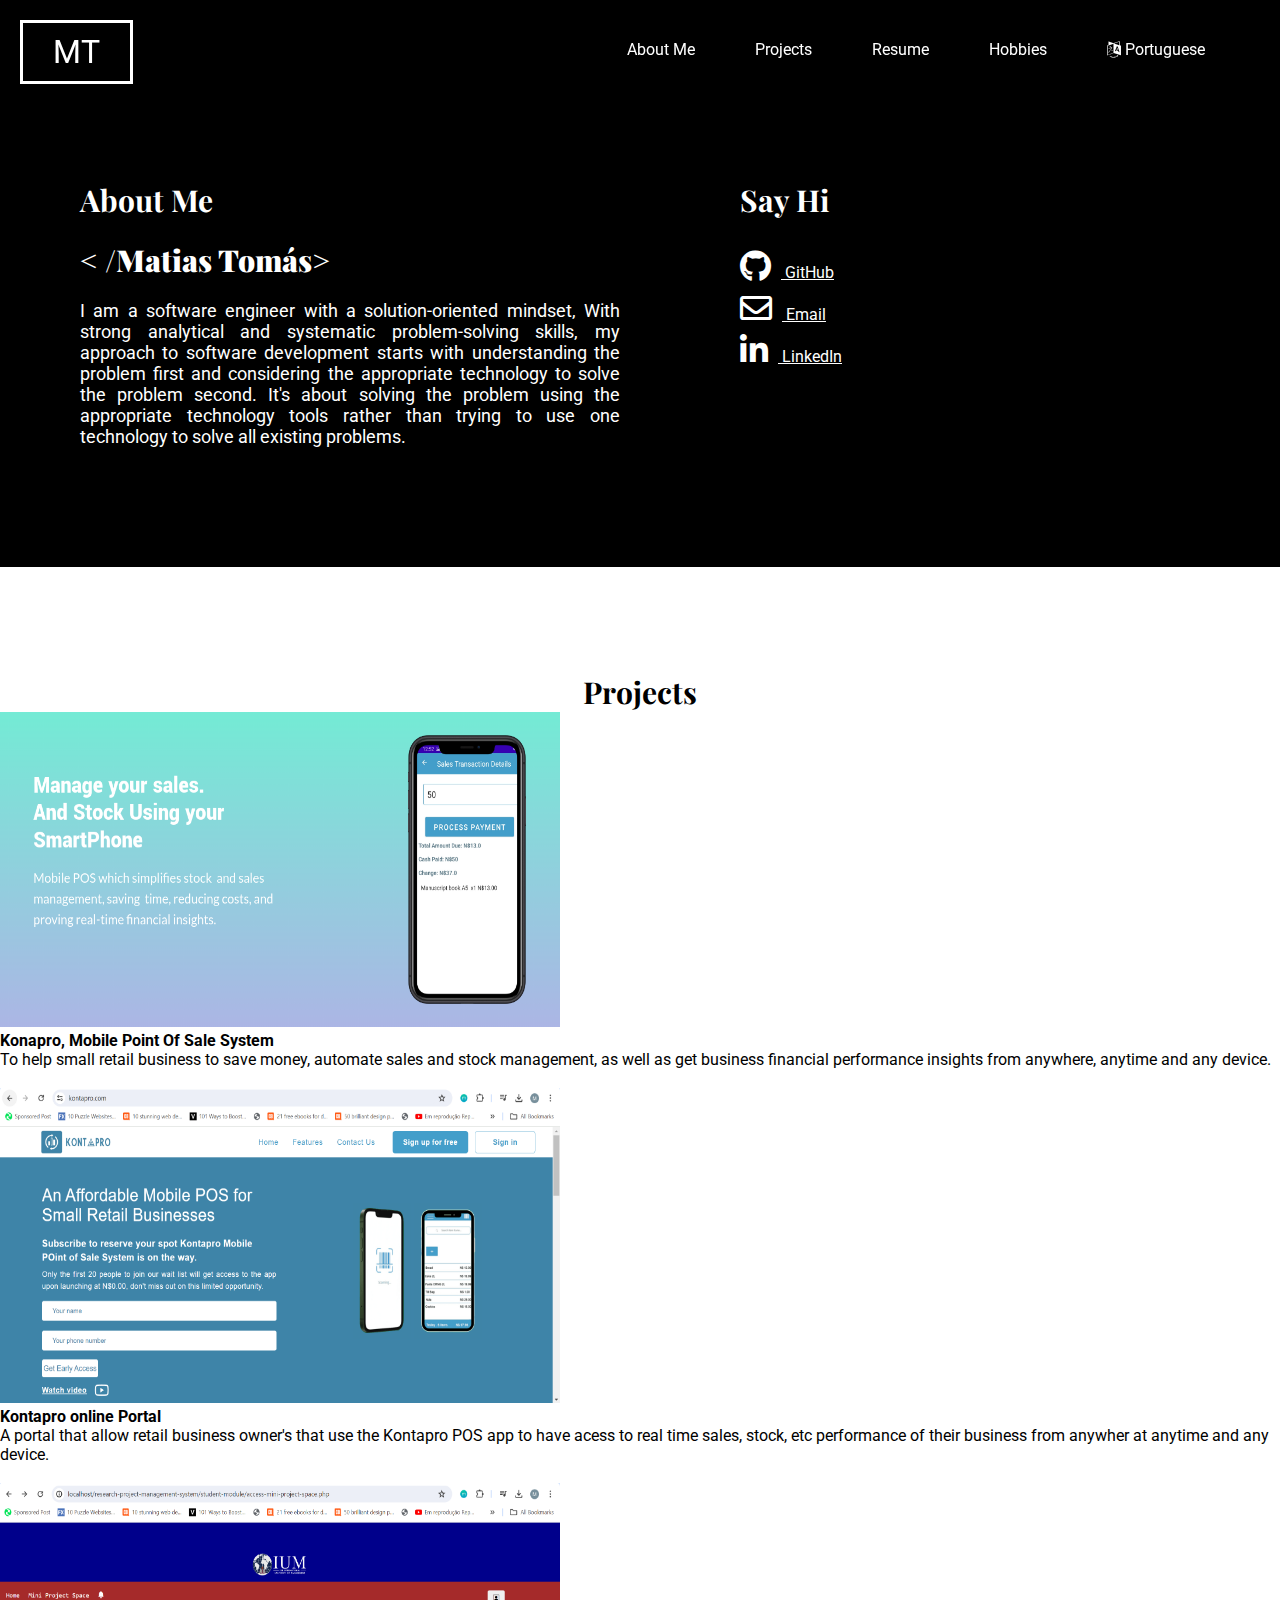
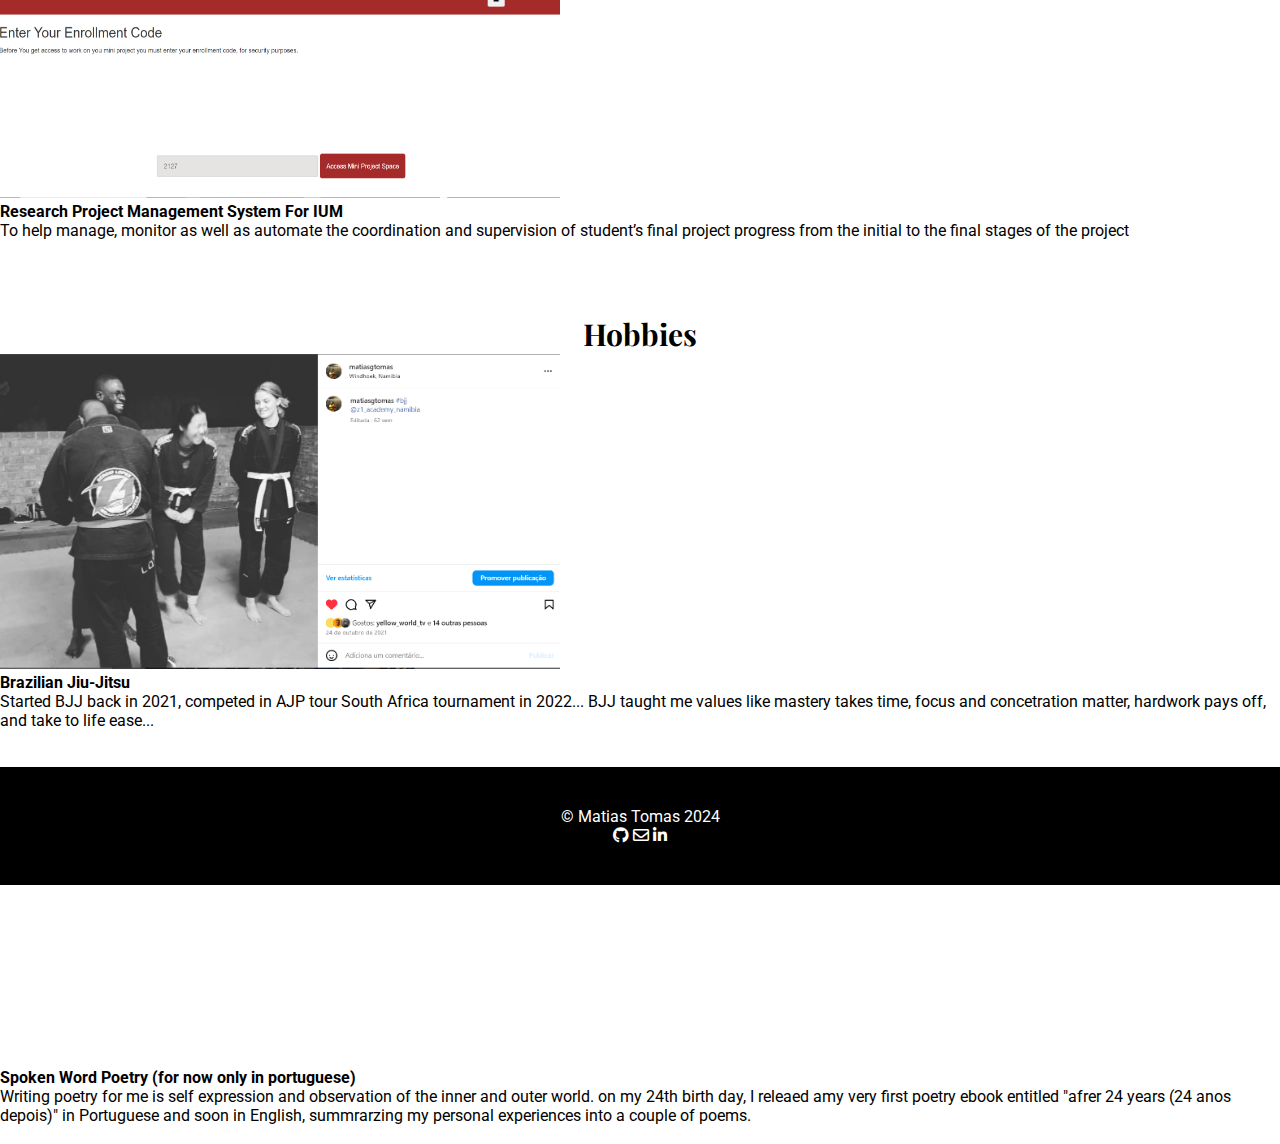
==== commit 87a85d82: "update image name" ====
--- a/index.html
+++ b/index.html
@@ -105,7 +105,7 @@
         <!-- Project card -->
         <div class="hobbies-card" id="hobbies">
             <div class="hobbies-image">
-                <img src="BJJ.PNG" width="560" height="315" alt="Brazilian Jiu-Jitsu">
+                <img src="bjj.PNG" width="560" height="315" alt="Brazilian Jiu-Jitsu">
             </div>
             <div class="hobbies-info">
                 <h4>Brazilian Jiu-Jitsu</h4>
